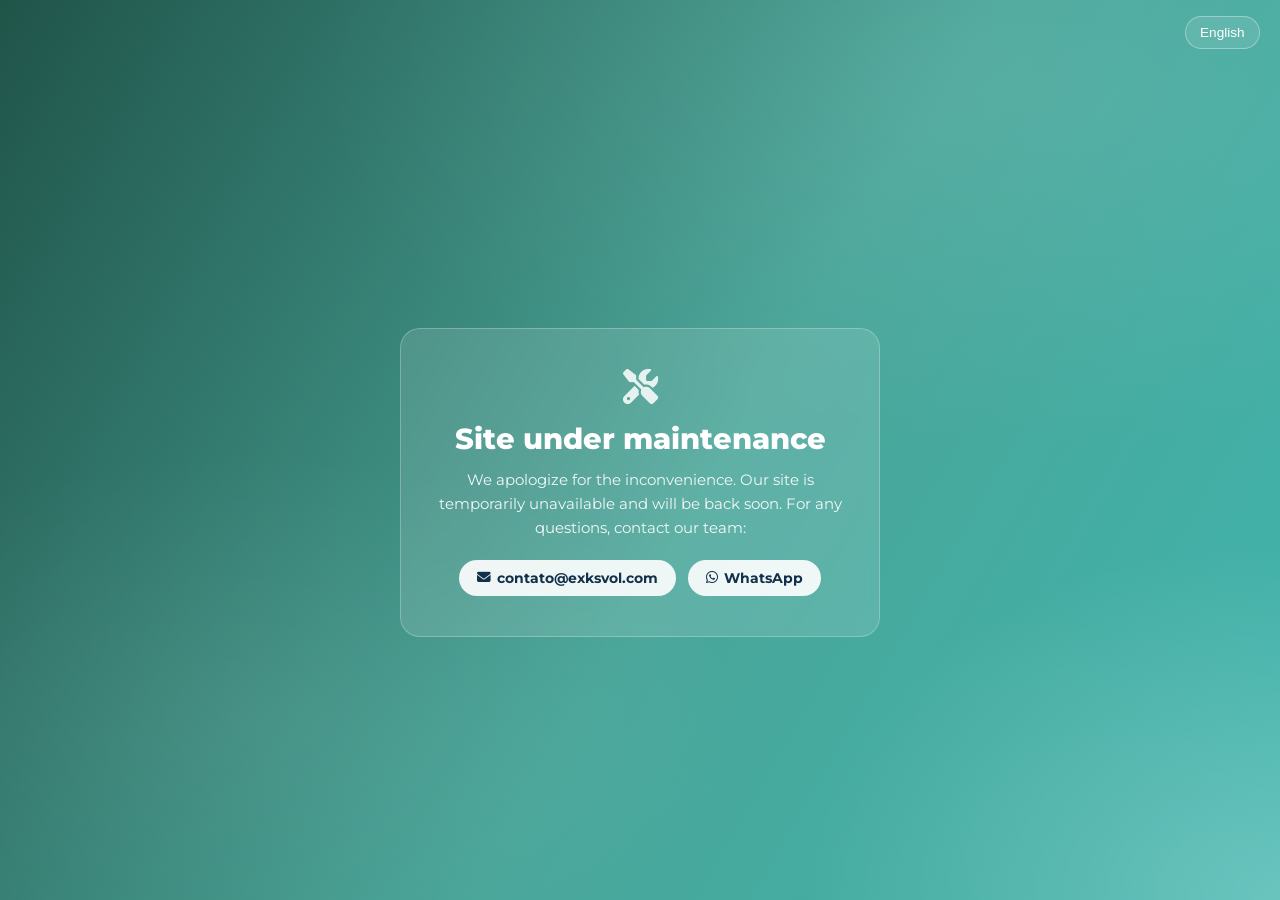
==== manutencao.html @ 834f315d "Add files via upload" ====
<!DOCTYPE html>
<html lang="pt-br">
<head>
    <meta charset="UTF-8">
    <meta name="viewport" content="width=device-width, initial-scale=1.0">
    <meta name="robots" content="noindex, nofollow">
    <title>Site em manutenção</title>
    <link rel="icon" type="image/png" href="imagem/assets/Logo.png?v=2">
    <link href="https://fonts.googleapis.com/css2?family=Montserrat:wght@400;600;800&display=swap" rel="stylesheet">
    <link rel="stylesheet" href="https://cdnjs.cloudflare.com/ajax/libs/font-awesome/6.4.2/css/all.min.css">
    <style>
        * { box-sizing: border-box; }
        body {
            margin: 0;
            min-height: 100vh;
            display: flex;
            flex-direction: column;
            font-family: 'Montserrat', sans-serif;
            background:
                radial-gradient(1200px 600px at 80% 10%, rgba(255,255,255,0.08), transparent 60%),
                radial-gradient(900px 500px at 20% 80%, rgba(255,255,255,0.06), transparent 55%),
                radial-gradient(800px 600px at 100% 100%, rgba(255,255,255,0.22), transparent 60%),
                linear-gradient(120deg, rgba(2, 61, 49, 0.884) 0%, rgba(20, 139, 123, 0.774) 55%, rgba(12, 160, 150, 0.788) 100%);
            color: #fff;
        }
        header {
            display: flex;
            justify-content: flex-end;
            padding: 1rem 1.25rem;
        }
        .lang-selector { position: relative; }
        .lang-btn {
            display: flex;
            align-items: center;
            gap: 0.4rem;
            padding: 0.5rem 0.9rem;
            border-radius: 999px;
            border: 1px solid rgba(255,255,255,0.35);
            background: rgba(255,255,255,0.1);
            color: #fff;
            font-size: 0.85rem;
            cursor: pointer;
        }
        .lang-list {
            display: none;
            position: absolute;
            right: 0;
            top: calc(100% + 6px);
            list-style: none;
            margin: 0;
            padding: 0.35rem;
            background: #fff;
            color: #123049;
            border-radius: 10px;
            box-shadow: 0 12px 28px rgba(0,0,0,0.25);
            min-width: 160px;
            z-index: 10;
        }
        .lang-list.open { display: block; }
        .lang-list li {
            padding: 0.5rem 0.6rem;
            border-radius: 6px;
            cursor: pointer;
            font-size: 0.85rem;
        }
        .lang-list li:hover { background: #f1f5f9; }
        main {
            flex: 1;
            display: flex;
            align-items: center;
            justify-content: center;
            padding: 2rem 1.5rem;
            text-align: center;
        }
        .maintenance-card {
            max-width: 480px;
            background: rgba(255, 255, 255, 0.12);
            border: 1px solid rgba(255, 255, 255, 0.25);
            border-radius: 20px;
            padding: 2.5rem 2rem;
            backdrop-filter: blur(6px);
            -webkit-backdrop-filter: blur(6px);
        }
        .maintenance-icon { font-size: 2.2rem; margin-bottom: 1rem; opacity: 0.85; }
        .maintenance-card h1 { margin: 0 0 0.75rem; font-size: clamp(1.3rem, 3vw, 1.8rem); font-weight: 800; }
        .maintenance-card p { margin: 0 0 1.25rem; font-size: 0.95rem; line-height: 1.6; opacity: 0.92; }
        .maintenance-contact { display: flex; flex-wrap: wrap; gap: 0.75rem; justify-content: center; }
        .maintenance-contact a {
            display: inline-flex;
            align-items: center;
            gap: 0.4rem;
            padding: 0.6rem 1.1rem;
            border-radius: 999px;
            background: rgba(255, 255, 255, 0.9);
            color: #123049;
            font-weight: 700;
            font-size: 0.85rem;
            text-decoration: none;
        }
        .maintenance-contact a:hover { background: #fff; }
    </style>
</head>
<body>
    <header>
        <div class="lang-selector" id="langSelector">
            <button class="lang-btn" type="button" id="langBtn">
                <span id="langBtnLabel">Português</span>
            </button>
            <ul class="lang-list" id="langList">
                <li data-lang="pt">Português</li>
                <li data-lang="en">English</li>
                <li data-lang="fr">Français</li>
                <li data-lang="es">Español</li>
                <li data-lang="it">Italiano</li>
                <li data-lang="zh">中文(普通话)</li>
            </ul>
        </div>
    </header>
    <main>
        <div class="maintenance-card">
            <i class="fa fa-screwdriver-wrench maintenance-icon" aria-hidden="true"></i>
            <h1 id="maintenanceTitle">Site em manutenção</h1>
            <p id="maintenanceBody">Pedimos desculpas pelo transtorno. Estamos com o site temporariamente indisponível e voltaremos em breve. Qualquer dúvida, fale com a nossa equipe:</p>
            <div class="maintenance-contact">
                <a id="maintenanceContactEmail" href="mailto:contato@exksvol.com"><i class="fa fa-envelope"></i> contato@exksvol.com</a>
                <a id="maintenanceContactWhatsapp" href="https://wa.me/5521970018590" target="_blank" rel="noopener"><i class="fab fa-whatsapp"></i> WhatsApp</a>
            </div>
        </div>
    </main>
    <script>
        (function () {
            var API_BASE_URL = 'https://api-tour.exksvol.com';

            var STRINGS = {
                pt: { title: 'Site em manutenção', body: 'Pedimos desculpas pelo transtorno. Estamos com o site temporariamente indisponível e voltaremos em breve. Qualquer dúvida, fale com a nossa equipe:' },
                en: { title: 'Site under maintenance', body: 'We apologize for the inconvenience. Our site is temporarily unavailable and will be back soon. For any questions, contact our team:' },
                fr: { title: 'Site en maintenance', body: 'Nous nous excusons pour la gêne occasionnée. Notre site est temporairement indisponible et sera bientôt de retour. Pour toute question, contactez notre équipe :' },
                es: { title: 'Sitio en mantenimiento', body: 'Pedimos disculpas por las molestias. Nuestro sitio está temporalmente no disponible y volverá pronto. Para cualquier duda, contacta a nuestro equipo:' },
                it: { title: 'Sito in manutenzione', body: 'Ci scusiamo per il disagio. Il nostro sito è temporaneamente non disponibile e tornerà presto online. Per qualsiasi dubbio, contatta il nostro team:' },
                zh: { title: '网站维护中', body: '给您带来的不便，我们深表歉意。网站暂时无法访问，我们会尽快恢复。如有任何疑问，请联系我们：' }
            };
            var LANG_LABELS = { pt: 'Português', en: 'English', fr: 'Français', es: 'Español', it: 'Italiano', zh: '中文(普通话)' };

            var titleEl = document.getElementById('maintenanceTitle');
            var bodyEl = document.getElementById('maintenanceBody');
            var langBtnLabel = document.getElementById('langBtnLabel');

            var applyLang = function (lang) {
                var strings = STRINGS[lang] ? STRINGS[lang] : STRINGS.pt;
                var finalLang = STRINGS[lang] ? lang : 'pt';
                titleEl.textContent = strings.title;
                bodyEl.textContent = strings.body;
                langBtnLabel.textContent = LANG_LABELS[finalLang];
                document.documentElement.lang = finalLang;
                try { localStorage.setItem('preferredLanguage', finalLang); } catch (e) {}
            };

            var savedLang;
            try { savedLang = localStorage.getItem('preferredLanguage'); } catch (e) {}
            var browserLang = (navigator.language || 'pt').slice(0, 2);
            applyLang(savedLang && STRINGS[savedLang] ? savedLang : (STRINGS[browserLang] ? browserLang : 'pt'));

            var btn = document.getElementById('langBtn');
            var list = document.getElementById('langList');
            var wrapper = document.getElementById('langSelector');
            btn.addEventListener('click', function () { wrapper.classList.toggle('open'); list.classList.toggle('open'); });
            list.addEventListener('click', function (e) {
                var item = e.target.closest('li');
                if (!item) return;
                applyLang(item.getAttribute('data-lang'));
                list.classList.remove('open');
            });
            document.addEventListener('click', function (e) {
                if (!wrapper.contains(e.target)) list.classList.remove('open');
            });

            // Contato configurado no admin (Contato por Cidade > Página Inicial),
            // com fallback pros links fixos já no HTML se a busca falhar.
            fetch(API_BASE_URL + '/get_cidade_contato')
                .then(function (res) { return res.json(); })
                .then(function (lista) {
                    var contato = Array.isArray(lista) ? lista.filter(function (c) { return c.cidade === 'Inicio'; })[0] : null;
                    if (!contato) return;
                    var emailLink = document.getElementById('maintenanceContactEmail');
                    var waLink = document.getElementById('maintenanceContactWhatsapp');
                    if (emailLink && contato.email) {
                        emailLink.href = 'mailto:' + contato.email;
                        emailLink.lastChild.textContent = ' ' + contato.email;
                    }
                    if (waLink && contato.telefone) waLink.href = 'https://wa.me/' + contato.telefone;
                })
                .catch(function () {});
        })();
    </script>
</body>
</html>
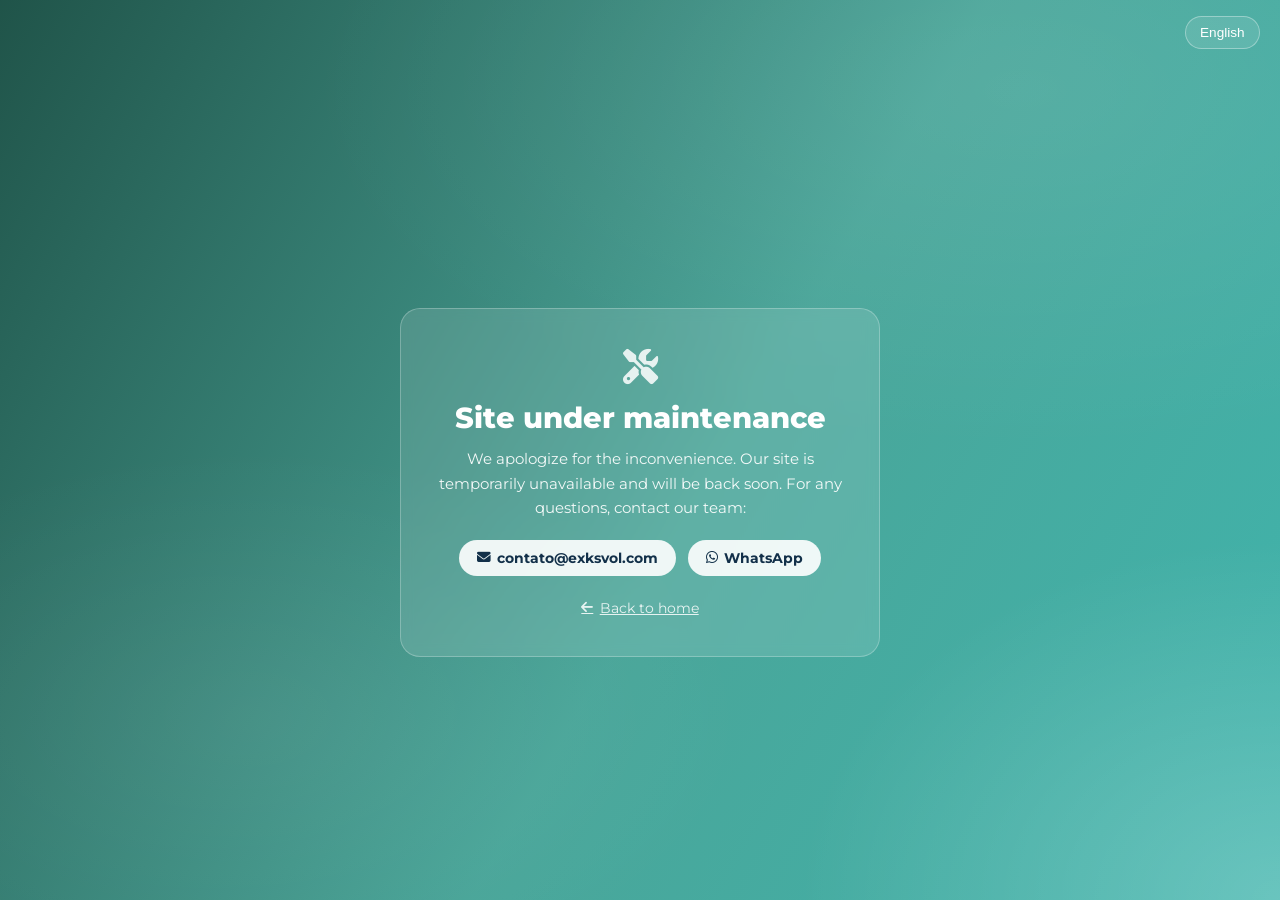
==== commit 2618755d: "Adiciona link 'Voltar para o inicio' na pagina de manutencao Fica logo abaixo dos contatos de e-mail" ====
--- a/manutencao.html
+++ b/manutencao.html
@@ -98,6 +98,17 @@
             text-decoration: none;
         }
         .maintenance-contact a:hover { background: #fff; }
+        .maintenance-back-link {
+            display: inline-flex;
+            align-items: center;
+            gap: 0.4rem;
+            margin-top: 1.5rem;
+            color: #fff;
+            opacity: 0.85;
+            font-size: 0.85rem;
+            text-decoration: underline;
+        }
+        .maintenance-back-link:hover { opacity: 1; }
     </style>
 </head>
 <body>
@@ -125,6 +136,10 @@
                 <a id="maintenanceContactEmail" href="mailto:contato@exksvol.com"><i class="fa fa-envelope"></i> contato@exksvol.com</a>
                 <a id="maintenanceContactWhatsapp" href="https://wa.me/5521970018590" target="_blank" rel="noopener"><i class="fab fa-whatsapp"></i> WhatsApp</a>
             </div>
+            <a id="maintenanceBackHome" class="maintenance-back-link" href="index.html">
+                <i class="fa fa-arrow-left" aria-hidden="true"></i>
+                <span id="maintenanceBackHomeLabel">Voltar para o início</span>
+            </a>
         </div>
     </main>
     <script>
@@ -132,24 +147,26 @@
             var API_BASE_URL = 'https://api-tour.exksvol.com';
 
             var STRINGS = {
-                pt: { title: 'Site em manutenção', body: 'Pedimos desculpas pelo transtorno. Estamos com o site temporariamente indisponível e voltaremos em breve. Qualquer dúvida, fale com a nossa equipe:' },
-                en: { title: 'Site under maintenance', body: 'We apologize for the inconvenience. Our site is temporarily unavailable and will be back soon. For any questions, contact our team:' },
-                fr: { title: 'Site en maintenance', body: 'Nous nous excusons pour la gêne occasionnée. Notre site est temporairement indisponible et sera bientôt de retour. Pour toute question, contactez notre équipe :' },
-                es: { title: 'Sitio en mantenimiento', body: 'Pedimos disculpas por las molestias. Nuestro sitio está temporalmente no disponible y volverá pronto. Para cualquier duda, contacta a nuestro equipo:' },
-                it: { title: 'Sito in manutenzione', body: 'Ci scusiamo per il disagio. Il nostro sito è temporaneamente non disponibile e tornerà presto online. Per qualsiasi dubbio, contatta il nostro team:' },
-                zh: { title: '网站维护中', body: '给您带来的不便，我们深表歉意。网站暂时无法访问，我们会尽快恢复。如有任何疑问，请联系我们：' }
+                pt: { title: 'Site em manutenção', body: 'Pedimos desculpas pelo transtorno. Estamos com o site temporariamente indisponível e voltaremos em breve. Qualquer dúvida, fale com a nossa equipe:', backHome: 'Voltar para o início' },
+                en: { title: 'Site under maintenance', body: 'We apologize for the inconvenience. Our site is temporarily unavailable and will be back soon. For any questions, contact our team:', backHome: 'Back to home' },
+                fr: { title: 'Site en maintenance', body: 'Nous nous excusons pour la gêne occasionnée. Notre site est temporairement indisponible et sera bientôt de retour. Pour toute question, contactez notre équipe :', backHome: "Retour à l'accueil" },
+                es: { title: 'Sitio en mantenimiento', body: 'Pedimos disculpas por las molestias. Nuestro sitio está temporalmente no disponible y volverá pronto. Para cualquier duda, contacta a nuestro equipo:', backHome: 'Volver al inicio' },
+                it: { title: 'Sito in manutenzione', body: 'Ci scusiamo per il disagio. Il nostro sito è temporaneamente non disponibile e tornerà presto online. Per qualsiasi dubbio, contatta il nostro team:', backHome: "Torna alla home" },
+                zh: { title: '网站维护中', body: '给您带来的不便，我们深表歉意。网站暂时无法访问，我们会尽快恢复。如有任何疑问，请联系我们：', backHome: '返回首页' }
             };
             var LANG_LABELS = { pt: 'Português', en: 'English', fr: 'Français', es: 'Español', it: 'Italiano', zh: '中文(普通话)' };
 
             var titleEl = document.getElementById('maintenanceTitle');
             var bodyEl = document.getElementById('maintenanceBody');
             var langBtnLabel = document.getElementById('langBtnLabel');
+            var backHomeLabel = document.getElementById('maintenanceBackHomeLabel');
 
             var applyLang = function (lang) {
                 var strings = STRINGS[lang] ? STRINGS[lang] : STRINGS.pt;
                 var finalLang = STRINGS[lang] ? lang : 'pt';
                 titleEl.textContent = strings.title;
                 bodyEl.textContent = strings.body;
+                backHomeLabel.textContent = strings.backHome;
                 langBtnLabel.textContent = LANG_LABELS[finalLang];
                 document.documentElement.lang = finalLang;
                 try { localStorage.setItem('preferredLanguage', finalLang); } catch (e) {}
